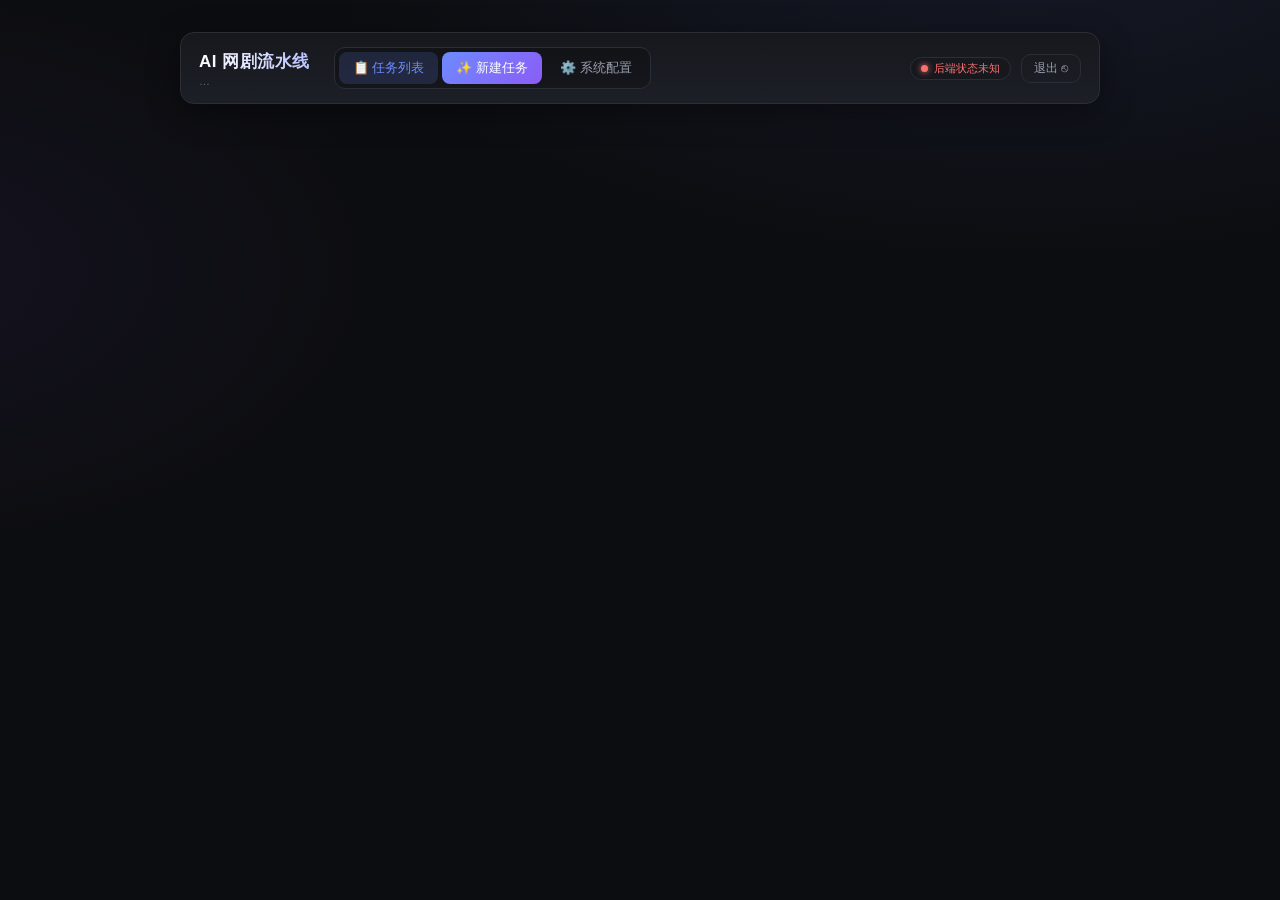
==== web/index.html @ f6155363 "导航优化：顶栏一条线整合（品牌+菜单+健康+退出），新建任务强调按钮，详情页高亮列表+面包屑" ====
<!DOCTYPE html>
<html lang="zh">
<head>
<meta charset="UTF-8">
<meta name="viewport" content="width=device-width, initial-scale=1.0">
<title>AI 网剧流水线</title>
<link rel="stylesheet" href="/web/css/styles.css">
</head>
<body>
<div class="wrap">
  <!-- 顶栏：品牌 | 导航 | 健康状态 + 退出 -->
  <header class="topbar">
    <div class="brand">
      <h1>AI 网剧流水线</h1>
      <span class="sub" id="modeTag">…</span>
    </div>
    <nav class="nav">
      <a href="#/projects" data-page="projects">📋 任务列表</a>
      <a href="#/new" data-page="new" class="nav-cta">✨ 新建任务</a>
      <a href="#/settings" data-page="settings">⚙️ 系统配置</a>
    </nav>
    <div class="top-actions">
      <div class="health" id="health"></div>
      <button class="ghost" onclick="logout()" title="退出登录">退出 ⎋</button>
    </div>
  </header>

  <!-- 面包屑（详情页显示） -->
  <div class="crumbs" id="crumbs" style="display:none;">
    <a href="#/projects">任务列表</a><span class="sep">/</span><span id="crumbTitle"></span>
  </div>

  <!-- 任务列表页 -->
  <section id="page-projects">
    <div id="listEmpty" class="card" style="text-align:center;color:var(--txt-3);padding:48px 20px;display:none;">
      还没有任务，去 <a href="#/new" style="color:var(--accent)">新建一个</a> 吧
    </div>
    <div id="projectList"></div>
  </section>

  <!-- 新建任务页 -->
  <section id="page-new" style="display:none;">
    <div class="card">
      <label>剧名</label>
      <input id="title" placeholder="例：城中村理发店">
      <label>一句话创意</label>
      <textarea id="idea" placeholder="例：一个失业程序员接手了父亲的理发店，在形形色色的客人身上重新理解生活"></textarea>
      <div style="display:flex; gap:16px;">
        <div style="flex:1;"><label>镜头数</label><input id="nshots" type="number" value="6" min="3" max="12"></div>
        <div style="flex:2;"><label>画风</label><input id="style" value="写实电影感"></div>
      </div>
      <button id="btnCreate" onclick="createAndRun()">生成分镜并开跑</button>
      <span id="createMsg" style="font-size:12px;color:var(--txt-3);margin-left:10px;"></span>
    </div>
  </section>

  <!-- 任务详情页 -->
  <section id="page-project" style="display:none;">
    <div id="detailMissing" class="card" style="text-align:center;color:var(--txt-3);padding:48px 20px;display:none;">
      任务不存在或已被删除，<a href="#/projects" style="color:var(--accent)">返回列表</a>
    </div>
    <div id="detailBox" class="card"></div>
  </section>

  <!-- 系统配置页 -->
  <section id="page-settings" style="display:none;">
    <div class="card">
      <h3 style="margin:0 0 4px;font-size:16px;">模型后端配置</h3>
      <div style="font-size:12px;color:var(--txt-3);margin-bottom:10px;">修改后立即生效（无需重启服务）。Key 留空表示不修改。</div>
      <div id="configBody"></div>
      <div style="display:flex;gap:10px;margin-top:14px;justify-content:flex-end;">
        <button class="ghost" onclick="testAllBackends()" id="btnTestCfg">测试连通性</button>
        <button onclick="saveConfig()">保存</button>
      </div>
    </div>
  </section>
</div>

<div id="viewer" onclick="this.classList.remove('on')"></div>
<div id="toasts"></div>
<script src="/web/js/api.js"></script>
<script src="/web/js/common.js"></script>
<script src="/web/js/router.js"></script>
<script src="/web/js/projects.js"></script>
<script src="/web/js/new.js"></script>
<script src="/web/js/detail.js"></script>
<script src="/web/js/settings.js"></script>
<script src="/web/js/app.js"></script>
</body>
</html>
---- web/css/styles.css ----
:root {
    --bg: #0c0d10;
    --panel: #16181d;
    --panel-2: #1c1f26;
    --line: #2a2e37;
    --txt: #e8eaf0;
    --txt-2: #9aa0ae;
    --txt-3: #626875;
    --accent: #6d8bff;
    --accent-2: #8b5cf6;
    --green: #34d399;
    --amber: #fbbf24;
    --red: #f87171;
    --radius: 14px;
  }
  * { margin: 0; padding: 0; box-sizing: border-box; }
  html { color-scheme: dark; }
  body {
    font-family: -apple-system, "PingFang SC", sans-serif;
    background:
      radial-gradient(1200px 600px at 80% -10%, rgba(109,139,255,.10), transparent 60%),
      radial-gradient(900px 500px at -10% 30%, rgba(139,92,246,.07), transparent 60%),
      var(--bg);
    color: var(--txt);
    padding: 32px 24px 80px;
    min-height: 100vh;
  }
  .wrap { max-width: 920px; margin: 0 auto; }
  /* 顶栏：品牌 | 导航 | 动作区，一条线整合 */
  .topbar {
    display: flex; align-items: center; gap: 18px; flex-wrap: wrap;
    padding: 14px 18px; margin-bottom: 4px;
    background: linear-gradient(180deg, var(--panel), var(--panel-2));
    border: 1px solid var(--line); border-radius: var(--radius);
    box-shadow: 0 8px 32px rgba(0,0,0,.35);
  }
  .brand { display: flex; flex-direction: column; gap: 2px; margin-right: 6px; }
  h1 {
    font-size: 17px; font-weight: 600; letter-spacing: .5px; white-space: nowrap;
    background: linear-gradient(90deg, #fff, #b9c2ff);
    -webkit-background-clip: text; background-clip: text; -webkit-text-fill-color: transparent;
  }
  .sub { font-size: 11px; color: var(--txt-3); white-space: nowrap; }
  .nav {
    display: flex; gap: 4px; padding: 4px;
    background: rgba(0,0,0,.25); border: 1px solid var(--line); border-radius: 11px;
  }
  .nav a {
    color: var(--txt-2); text-decoration: none; font-size: 13px; white-space: nowrap;
    padding: 7px 14px; border-radius: 8px; transition: background .15s, color .15s;
  }
  .nav a:hover { color: var(--txt); }
  .nav a.on { background: rgba(109,139,255,.16); color: var(--accent); }
  /* 新建任务：主操作，始终强调 */
  .nav a.nav-cta {
    background: linear-gradient(135deg, var(--accent), var(--accent-2)); color: #fff;
  }
  .nav a.nav-cta:hover { filter: brightness(1.12); }
  .nav a.nav-cta.on { filter: brightness(1.12); }
  .top-actions { display: flex; align-items: center; gap: 10px; margin-left: auto; }
  .health { display: flex; gap: 6px; flex-wrap: wrap; justify-content: flex-end; }
  .health .chip { font-size: 11px; padding: 3px 10px; }
  .crumbs { font-size: 13px; color: var(--txt-2); margin: 14px 2px 2px; }
  .crumbs a { color: var(--txt-3); text-decoration: none; }
  .crumbs a:hover { color: var(--accent); }
  .crumbs .sep { margin: 0 8px; color: var(--txt-3); }
  .crumbs #crumbTitle { color: var(--txt); font-weight: 500; }
  .chip {
    font-size: 12px; padding: 4px 12px; border-radius: 99px;
    background: var(--panel); border: 1px solid var(--line); color: var(--txt-2);
    display: inline-flex; align-items: center; gap: 6px;
  }
  .chip i { width: 7px; height: 7px; border-radius: 50%; background: var(--green); box-shadow: 0 0 6px var(--green); }
  .chip.down i { background: var(--red); box-shadow: 0 0 6px var(--red); }
  .chip.down { color: var(--red); }

  .card {
    background: linear-gradient(180deg, var(--panel), var(--panel-2));
    border: 1px solid var(--line);
    border-radius: var(--radius);
    padding: 22px; margin-bottom: 18px;
    box-shadow: 0 8px 32px rgba(0,0,0,.35);
  }
  .stage-tip { font-size: 12px; color: var(--amber); margin-left: 10px; }
  .plist-card { cursor: pointer; transition: border-color .15s, transform .15s; }
  .plist-card:hover { border-color: #3a4050; transform: translateY(-1px); }
  label { display: block; font-size: 12px; color: var(--txt-2); margin: 14px 0 6px; letter-spacing: .5px; }
  input, textarea {
    width: 100%; background: #0f1115; border: 1px solid var(--line); border-radius: 10px;
    padding: 10px 12px; font-size: 14px; color: var(--txt); font-family: inherit;
    transition: border-color .15s, box-shadow .15s;
  }
  input:focus, textarea:focus { outline: none; border-color: var(--accent); box-shadow: 0 0 0 3px rgba(109,139,255,.15); }
  textarea { height: 72px; resize: vertical; }
  button {
    background: linear-gradient(135deg, var(--accent), var(--accent-2));
    color: #fff; border: none; border-radius: 10px; padding: 10px 22px; font-size: 14px; font-weight: 500;
    cursor: pointer; margin-top: 14px; transition: filter .15s, transform .05s;
  }
  button:hover { filter: brightness(1.12); }
  button:active { transform: scale(.98); }
  button:disabled { background: var(--line); color: var(--txt-3); cursor: not-allowed; filter: none; }
  button.ghost {
    background: transparent; color: var(--txt-2); border: 1px solid var(--line);
    padding: 5px 12px; font-size: 12px; margin-top: 0; font-weight: 400;
  }
  button.ghost:hover { color: var(--txt); border-color: var(--txt-3); filter: none; }

  .proj { display: flex; justify-content: space-between; align-items: flex-start; gap: 12px; }
  .proj strong { font-size: 16px; font-weight: 600; }
  .proj .meta { font-size: 12px; color: var(--txt-3); line-height: 1.7; }
  .status {
    font-size: 12px; padding: 3px 12px; border-radius: 99px; margin-left: 8px;
    background: rgba(109,139,255,.12); color: var(--accent); border: 1px solid rgba(109,139,255,.25);
    vertical-align: 2px;
  }
  .status.running, .status.dubbing { background: rgba(251,191,36,.1); color: var(--amber); border-color: rgba(251,191,36,.25); }
  .status.done, .status.frames_ready { background: rgba(52,211,153,.1); color: var(--green); border-color: rgba(52,211,153,.25); }
  .status.error { background: rgba(248,113,113,.1); color: var(--red); border-color: rgba(248,113,113,.3); }
  .log {
    font-size: 12px; color: var(--txt-3); font-family: ui-monospace, "SF Mono", monospace;
    margin-top: 14px; line-height: 1.9; padding: 10px 14px;
    background: #0f1115; border-radius: 10px; border: 1px solid var(--line);
  }
  .banner {
    margin-top: 14px; padding: 12px 16px; border-radius: 10px; font-size: 13px;
    display: flex; justify-content: space-between; align-items: center; gap: 10px;
  }
  .banner.ok { background: rgba(52,211,153,.08); border: 1px solid rgba(52,211,153,.2); }
  .banner.bad { background: rgba(248,113,113,.08); border: 1px solid rgba(248,113,113,.2); }
  .banner.info { background: rgba(109,139,255,.08); border: 1px solid rgba(109,139,255,.2); }

  .shots { display: grid; grid-template-columns: repeat(auto-fill, minmax(250px, 1fr)); gap: 14px; margin-top: 16px; }
  .shot {
    background: #101216; border: 1px solid var(--line); border-radius: 12px; overflow: hidden;
    display: flex; flex-direction: column; transition: border-color .15s, transform .15s;
  }
  .shot:hover { border-color: #3a4050; transform: translateY(-2px); }
  .shot .media { position: relative; width: 100%; aspect-ratio: 16/9; background: #0a0b0d; cursor: zoom-in; }
  .shot .media img, .shot .media video { width: 100%; height: 100%; object-fit: cover; display: block; }
  .shot .media .ph { position: absolute; inset: 0; display: flex; align-items: center; justify-content: center; font-size: 12px; color: var(--txt-3); }
  .shot .pbar { position: absolute; left: 0; right: 0; bottom: 0; height: 4px; background: rgba(255,255,255,.08); }
  .shot .pbar > div { height: 100%; background: linear-gradient(90deg, var(--accent), var(--accent-2)); transition: width 3s linear; box-shadow: 0 0 8px rgba(109,139,255,.6); }
  .shot .info { padding: 10px 12px 12px; font-size: 12px; line-height: 1.65; flex: 1; }
  .shot .info .sid { font-weight: 600; display: flex; justify-content: space-between; align-items: center; color: var(--txt); }
  .shot .info .desc { color: var(--txt-2); margin: 4px 0; }
  .shot .info .dlg { color: var(--accent); font-style: italic; }
  .shot .ops { display: flex; gap: 6px; padding: 0 12px 12px; flex-wrap: wrap; }
  .badge { font-size: 11px; padding: 1px 9px; border-radius: 99px; white-space: nowrap; font-weight: 400; }
  .b-done { background: rgba(52,211,153,.12); color: var(--green); }
  .b-run  { background: rgba(251,191,36,.12); color: var(--amber); }
  .b-fail { background: rgba(248,113,113,.12); color: var(--red); }
  .b-pend { background: rgba(255,255,255,.06); color: var(--txt-3); }

  .final-box video { border-radius: 10px; width: 100%; max-width: 660px; }
  .final-box a { color: var(--accent); text-decoration: none; font-size: 13px; }
  .final-box a:hover { text-decoration: underline; }

  .chars { display: flex; gap: 14px; margin-top: 16px; flex-wrap: wrap; }
  .char {
    background: #101216; border: 1px solid var(--line); border-radius: 12px; overflow: hidden;
    width: 180px; transition: border-color .15s;
  }
  .char:hover { border-color: #3a4050; }
  .char .media { position: relative; width: 100%; aspect-ratio: 9/14; background: #0a0b0d; cursor: zoom-in; }
  .char .media img { width: 100%; height: 100%; object-fit: cover; display: block; }
  .char .media .ph { position: absolute; inset: 0; display: flex; align-items: center; justify-content: center; font-size: 12px; color: var(--txt-3); }
  .char .info { padding: 8px 10px 10px; font-size: 12px; }
  .char .info .name { font-weight: 600; }
  .char .info .app { color: var(--txt-2); font-size: 11px; margin-top: 3px; line-height: 1.5; }
  .char .ops { display: flex; gap: 6px; padding: 0 10px 10px; }

  #viewer {
    position: fixed; inset: 0; background: rgba(5,6,8,.9); backdrop-filter: blur(8px);
    display: none; align-items: center; justify-content: center; z-index: 99; cursor: zoom-out;
  }
  #viewer.on { display: flex; }
  #viewer img, #viewer video { max-width: 92vw; max-height: 88vh; border-radius: 12px; background: #000; box-shadow: 0 20px 80px rgba(0,0,0,.6); }

  #toasts { position: fixed; bottom: 28px; left: 50%; transform: translateX(-50%); z-index: 100; display: flex; flex-direction: column; gap: 8px; align-items: center; }
  .toast {
    background: rgba(28,31,38,.95); border: 1px solid var(--line); color: var(--txt);
    font-size: 13px; padding: 10px 20px; border-radius: 10px;
    box-shadow: 0 8px 32px rgba(0,0,0,.5); animation: tin .25s ease; max-width: 80vw;
  }
  .toast.err { border-color: rgba(248,113,113,.4); color: var(--red); }
  @keyframes tin { from { opacity: 0; transform: translateY(10px); } to { opacity: 1; transform: none; } }

  .cfg-group { border: 1px solid var(--line); border-radius: 10px; padding: 12px 14px; margin-top: 10px; }
  .cfg-group .cfg-head { display: flex; justify-content: space-between; align-items: center; margin-bottom: 6px; }
  .cfg-group .cfg-head b { font-size: 13px; }
  .cfg-dot { width: 8px; height: 8px; border-radius: 50%; background: var(--txt-3); display: inline-block; margin-right: 6px; }
  .cfg-dot.up { background: var(--green); box-shadow: 0 0 6px var(--green); }
  .cfg-dot.down { background: var(--red); }
  .cfg-grid { display: grid; grid-template-columns: 64px 1fr; gap: 6px 10px; align-items: center; }
  .cfg-grid label { margin: 0; font-size: 11px; }
  .cfg-grid input { padding: 7px 10px; font-size: 12px; }
  .cfg-key-wrap { display: flex; gap: 6px; align-items: center; }
  .cfg-key-wrap input { flex: 1; }
  .cfg-key-mask { font-size: 11px; color: var(--txt-3); white-space: nowrap; }
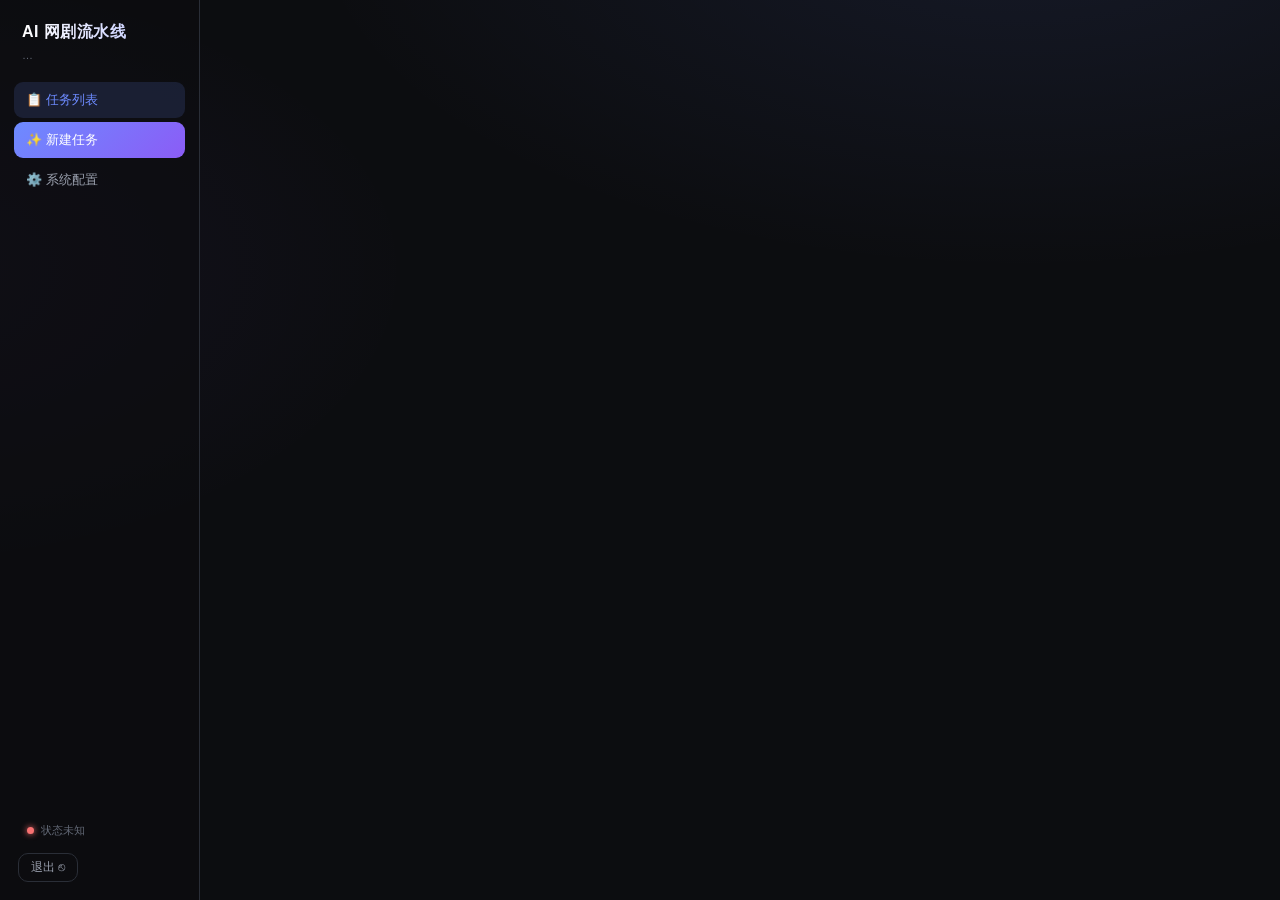
==== commit 761994b9: "布局重构：导航移左侧栏，模型状态收敛为侧栏底部状态灯（点击进配置页看详情），窄屏自动折为顶栏" ====
--- a/web/index.html
+++ b/web/index.html
@@ -7,9 +7,9 @@
 <link rel="stylesheet" href="/web/css/styles.css">
 </head>
 <body>
-<div class="wrap">
-  <!-- 顶栏：品牌 | 导航 | 健康状态 + 退出 -->
-  <header class="topbar">
+<div class="layout">
+  <!-- 左侧栏：品牌 + 导航 + 底部状态/退出 -->
+  <aside class="sidebar">
     <div class="brand">
       <h1>AI 网剧流水线</h1>
       <span class="sub" id="modeTag">…</span>
@@ -19,61 +19,67 @@
       <a href="#/new" data-page="new" class="nav-cta">✨ 新建任务</a>
       <a href="#/settings" data-page="settings">⚙️ 系统配置</a>
     </nav>
-    <div class="top-actions">
-      <div class="health" id="health"></div>
-      <button class="ghost" onclick="logout()" title="退出登录">退出 ⎋</button>
+    <div class="sidebar-foot">
+      <a href="#/settings" class="backend-mini" id="backendMini" title="模型后端状态，点击查看详情">
+        <i id="backendDot"></i><span id="backendText">检测中…</span>
+      </a>
+      <button class="ghost" onclick="logout()">退出 ⎋</button>
     </div>
-  </header>
+  </aside>
 
-  <!-- 面包屑（详情页显示） -->
-  <div class="crumbs" id="crumbs" style="display:none;">
-    <a href="#/projects">任务列表</a><span class="sep">/</span><span id="crumbTitle"></span>
-  </div>
+  <!-- 主内容区 -->
+  <main class="main">
+    <!-- 面包屑（详情页显示） -->
+    <div class="crumbs" id="crumbs" style="display:none;">
+      <a href="#/projects">任务列表</a><span class="sep">/</span><span id="crumbTitle"></span>
+    </div>
 
-  <!-- 任务列表页 -->
-  <section id="page-projects">
-    <div id="listEmpty" class="card" style="text-align:center;color:var(--txt-3);padding:48px 20px;display:none;">
-      还没有任务，去 <a href="#/new" style="color:var(--accent)">新建一个</a> 吧
-    </div>
-    <div id="projectList"></div>
-  </section>
+    <!-- 任务列表页 -->
+    <section id="page-projects">
+      <div id="listEmpty" class="card" style="text-align:center;color:var(--txt-3);padding:48px 20px;display:none;">
+        还没有任务，去 <a href="#/new" style="color:var(--accent)">新建一个</a> 吧
+      </div>
+      <div id="projectList"></div>
+    </section>
 
-  <!-- 新建任务页 -->
-  <section id="page-new" style="display:none;">
-    <div class="card">
-      <label>剧名</label>
-      <input id="title" placeholder="例：城中村理发店">
-      <label>一句话创意</label>
-      <textarea id="idea" placeholder="例：一个失业程序员接手了父亲的理发店，在形形色色的客人身上重新理解生活"></textarea>
-      <div style="display:flex; gap:16px;">
-        <div style="flex:1;"><label>镜头数</label><input id="nshots" type="number" value="6" min="3" max="12"></div>
-        <div style="flex:2;"><label>画风</label><input id="style" value="写实电影感"></div>
+    <!-- 新建任务页 -->
+    <section id="page-new" style="display:none;">
+      <div class="card">
+        <label>剧名</label>
+        <input id="title" placeholder="例：城中村理发店">
+        <label>一句话创意</label>
+        <textarea id="idea" placeholder="例：一个失业程序员接手了父亲的理发店，在形形色色的客人身上重新理解生活"></textarea>
+        <div style="display:flex; gap:16px;">
+          <div style="flex:1;"><label>镜头数</label><input id="nshots" type="number" value="6" min="3" max="12"></div>
+          <div style="flex:2;"><label>画风</label><input id="style" value="写实电影感"></div>
+        </div>
+        <button id="btnCreate" onclick="createAndRun()">生成分镜并开跑</button>
+        <span id="createMsg" style="font-size:12px;color:var(--txt-3);margin-left:10px;"></span>
       </div>
-      <button id="btnCreate" onclick="createAndRun()">生成分镜并开跑</button>
-      <span id="createMsg" style="font-size:12px;color:var(--txt-3);margin-left:10px;"></span>
-    </div>
-  </section>
+    </section>
 
-  <!-- 任务详情页 -->
-  <section id="page-project" style="display:none;">
-    <div id="detailMissing" class="card" style="text-align:center;color:var(--txt-3);padding:48px 20px;display:none;">
-      任务不存在或已被删除，<a href="#/projects" style="color:var(--accent)">返回列表</a>
-    </div>
-    <div id="detailBox" class="card"></div>
-  </section>
+    <!-- 任务详情页 -->
+    <section id="page-project" style="display:none;">
+      <div id="detailMissing" class="card" style="text-align:center;color:var(--txt-3);padding:48px 20px;display:none;">
+        任务不存在或已被删除，<a href="#/projects" style="color:var(--accent)">返回列表</a>
+      </div>
+      <div id="detailBox" class="card"></div>
+    </section>
 
-  <!-- 系统配置页 -->
-  <section id="page-settings" style="display:none;">
-    <div class="card">
-      <h3 style="margin:0 0 4px;font-size:16px;">模型后端配置</h3>
-      <div style="font-size:12px;color:var(--txt-3);margin-bottom:10px;">修改后立即生效（无需重启服务）。Key 留空表示不修改。</div>
-      <div id="configBody"></div>
-      <div style="display:flex;gap:10px;margin-top:14px;justify-content:flex-end;">
-        <button class="ghost" onclick="testAllBackends()" id="btnTestCfg">测试连通性</button>
-        <button onclick="saveConfig()">保存</button>
+    <!-- 系统配置页 -->
+    <section id="page-settings" style="display:none;">
+      <div class="card">
+        <h3 style="margin:0 0 4px;font-size:16px;">模型后端配置</h3>
+        <div style="font-size:12px;color:var(--txt-3);margin-bottom:10px;">修改后立即生效（无需重启服务）。Key 留空表示不修改。</div>
+        <div class="health" id="health"></div>
+        <div id="configBody"></div>
+        <div style="display:flex;gap:10px;margin-top:14px;justify-content:flex-end;">
+          <button class="ghost" onclick="testAllBackends()" id="btnTestCfg">测试连通性</button>
+          <button onclick="saveConfig()">保存</button>
+        </div>
       </div>
-    </div>
-  </section>
+    </section>
+  </main>
 </div>
 
 <div id="viewer" onclick="this.classList.remove('on')"></div>
--- a/web/css/styles.css
+++ b/web/css/styles.css
@@ -22,57 +22,75 @@
       radial-gradient(900px 500px at -10% 30%, rgba(139,92,246,.07), transparent 60%),
       var(--bg);
     color: var(--txt);
-    padding: 32px 24px 80px;
     min-height: 100vh;
   }
-  .wrap { max-width: 920px; margin: 0 auto; }
-  /* 顶栏：品牌 | 导航 | 动作区，一条线整合 */
-  .topbar {
-    display: flex; align-items: center; gap: 18px; flex-wrap: wrap;
-    padding: 14px 18px; margin-bottom: 4px;
-    background: linear-gradient(180deg, var(--panel), var(--panel-2));
-    border: 1px solid var(--line); border-radius: var(--radius);
-    box-shadow: 0 8px 32px rgba(0,0,0,.35);
-  }
-  .brand { display: flex; flex-direction: column; gap: 2px; margin-right: 6px; }
+
+  /* ------- 布局：左侧栏 + 主内容区 ------- */
+  .layout { display: flex; min-height: 100vh; }
+  .sidebar {
+    width: 200px; flex-shrink: 0;
+    display: flex; flex-direction: column; gap: 18px;
+    padding: 22px 14px 18px;
+    background: rgba(12,13,16,.6);
+    border-right: 1px solid var(--line);
+    position: sticky; top: 0; height: 100vh;
+  }
+  .main {
+    flex: 1; min-width: 0;
+    padding: 26px 28px 60px;
+    max-width: 940px;
+  }
+
+  .brand { padding: 0 8px; }
   h1 {
-    font-size: 17px; font-weight: 600; letter-spacing: .5px; white-space: nowrap;
+    font-size: 16px; font-weight: 600; letter-spacing: .5px;
     background: linear-gradient(90deg, #fff, #b9c2ff);
     -webkit-background-clip: text; background-clip: text; -webkit-text-fill-color: transparent;
   }
-  .sub { font-size: 11px; color: var(--txt-3); white-space: nowrap; }
-  .nav {
-    display: flex; gap: 4px; padding: 4px;
-    background: rgba(0,0,0,.25); border: 1px solid var(--line); border-radius: 11px;
-  }
+  .sub { font-size: 11px; color: var(--txt-3); display: block; margin-top: 4px; line-height: 1.5; }
+
+  .nav { display: flex; flex-direction: column; gap: 4px; }
   .nav a {
     color: var(--txt-2); text-decoration: none; font-size: 13px; white-space: nowrap;
-    padding: 7px 14px; border-radius: 8px; transition: background .15s, color .15s;
-  }
-  .nav a:hover { color: var(--txt); }
-  .nav a.on { background: rgba(109,139,255,.16); color: var(--accent); }
+    padding: 9px 12px; border-radius: 9px; transition: background .15s, color .15s;
+  }
+  .nav a:hover { color: var(--txt); background: rgba(255,255,255,.04); }
+  .nav a.on { background: rgba(109,139,255,.14); color: var(--accent); }
   /* 新建任务：主操作，始终强调 */
   .nav a.nav-cta {
     background: linear-gradient(135deg, var(--accent), var(--accent-2)); color: #fff;
   }
   .nav a.nav-cta:hover { filter: brightness(1.12); }
   .nav a.nav-cta.on { filter: brightness(1.12); }
-  .top-actions { display: flex; align-items: center; gap: 10px; margin-left: auto; }
-  .health { display: flex; gap: 6px; flex-wrap: wrap; justify-content: flex-end; }
-  .health .chip { font-size: 11px; padding: 3px 10px; }
-  .crumbs { font-size: 13px; color: var(--txt-2); margin: 14px 2px 2px; }
+
+  .sidebar-foot {
+    margin-top: auto; display: flex; flex-direction: column; gap: 8px; padding: 0 4px;
+  }
+  .backend-mini {
+    display: flex; align-items: center; gap: 7px;
+    font-size: 11px; color: var(--txt-3); text-decoration: none;
+    padding: 6px 8px; border-radius: 8px; border: 1px solid transparent;
+    transition: color .15s, border-color .15s;
+  }
+  .backend-mini:hover { color: var(--txt-2); border-color: var(--line); }
+  .backend-mini i {
+    width: 7px; height: 7px; border-radius: 50%; flex-shrink: 0;
+    background: var(--txt-3);
+  }
+  .backend-mini.ok i { background: var(--green); box-shadow: 0 0 6px var(--green); }
+  .backend-mini.bad i { background: var(--red); box-shadow: 0 0 6px var(--red); }
+  .backend-mini.warn i { background: var(--amber); box-shadow: 0 0 6px var(--amber); }
+  .sidebar-foot .ghost { align-self: flex-start; }
+
+  .crumbs { font-size: 13px; color: var(--txt-2); margin: 0 2px 14px; }
   .crumbs a { color: var(--txt-3); text-decoration: none; }
   .crumbs a:hover { color: var(--accent); }
   .crumbs .sep { margin: 0 8px; color: var(--txt-3); }
   .crumbs #crumbTitle { color: var(--txt); font-weight: 500; }
-  .chip {
-    font-size: 12px; padding: 4px 12px; border-radius: 99px;
-    background: var(--panel); border: 1px solid var(--line); color: var(--txt-2);
-    display: inline-flex; align-items: center; gap: 6px;
-  }
-  .chip i { width: 7px; height: 7px; border-radius: 50%; background: var(--green); box-shadow: 0 0 6px var(--green); }
-  .chip.down i { background: var(--red); box-shadow: 0 0 6px var(--red); }
-  .chip.down { color: var(--red); }
+
+  .stage-tip { font-size: 12px; color: var(--amber); margin-left: 10px; }
+  .plist-card { cursor: pointer; transition: border-color .15s, transform .15s; }
+  .plist-card:hover { border-color: #3a4050; transform: translateY(-1px); }
 
   .card {
     background: linear-gradient(180deg, var(--panel), var(--panel-2));
@@ -81,9 +99,6 @@
     padding: 22px; margin-bottom: 18px;
     box-shadow: 0 8px 32px rgba(0,0,0,.35);
   }
-  .stage-tip { font-size: 12px; color: var(--amber); margin-left: 10px; }
-  .plist-card { cursor: pointer; transition: border-color .15s, transform .15s; }
-  .plist-card:hover { border-color: #3a4050; transform: translateY(-1px); }
   label { display: block; font-size: 12px; color: var(--txt-2); margin: 14px 0 6px; letter-spacing: .5px; }
   input, textarea {
     width: 100%; background: #0f1115; border: 1px solid var(--line); border-radius: 10px;
@@ -186,6 +201,17 @@
   .toast.err { border-color: rgba(248,113,113,.4); color: var(--red); }
   @keyframes tin { from { opacity: 0; transform: translateY(10px); } to { opacity: 1; transform: none; } }
 
+  /* 健康徽章（配置页内使用） */
+  .health { display: flex; gap: 8px; flex-wrap: wrap; margin-bottom: 14px; }
+  .chip {
+    font-size: 12px; padding: 4px 12px; border-radius: 99px;
+    background: var(--panel); border: 1px solid var(--line); color: var(--txt-2);
+    display: inline-flex; align-items: center; gap: 6px;
+  }
+  .chip i { width: 7px; height: 7px; border-radius: 50%; background: var(--green); box-shadow: 0 0 6px var(--green); }
+  .chip.down i { background: var(--red); box-shadow: 0 0 6px var(--red); }
+  .chip.down { color: var(--red); }
+
   .cfg-group { border: 1px solid var(--line); border-radius: 10px; padding: 12px 14px; margin-top: 10px; }
   .cfg-group .cfg-head { display: flex; justify-content: space-between; align-items: center; margin-bottom: 6px; }
   .cfg-group .cfg-head b { font-size: 13px; }
@@ -198,3 +224,18 @@
   .cfg-key-wrap { display: flex; gap: 6px; align-items: center; }
   .cfg-key-wrap input { flex: 1; }
   .cfg-key-mask { font-size: 11px; color: var(--txt-3); white-space: nowrap; }
+
+  /* ------- 窄屏适配：侧栏折为顶栏 ------- */
+  @media (max-width: 760px) {
+    .layout { flex-direction: column; }
+    .sidebar {
+      width: 100%; height: auto; position: static;
+      flex-direction: row; align-items: center; gap: 12px; padding: 12px 16px;
+    }
+    .brand .sub { display: none; }
+    .nav { flex-direction: row; flex: 1; }
+    .nav a { padding: 7px 10px; font-size: 12px; }
+    .sidebar-foot { margin: 0; flex-direction: row; align-items: center; }
+    .backend-mini span { display: none; }
+    .main { padding: 18px 16px 50px; }
+  }
